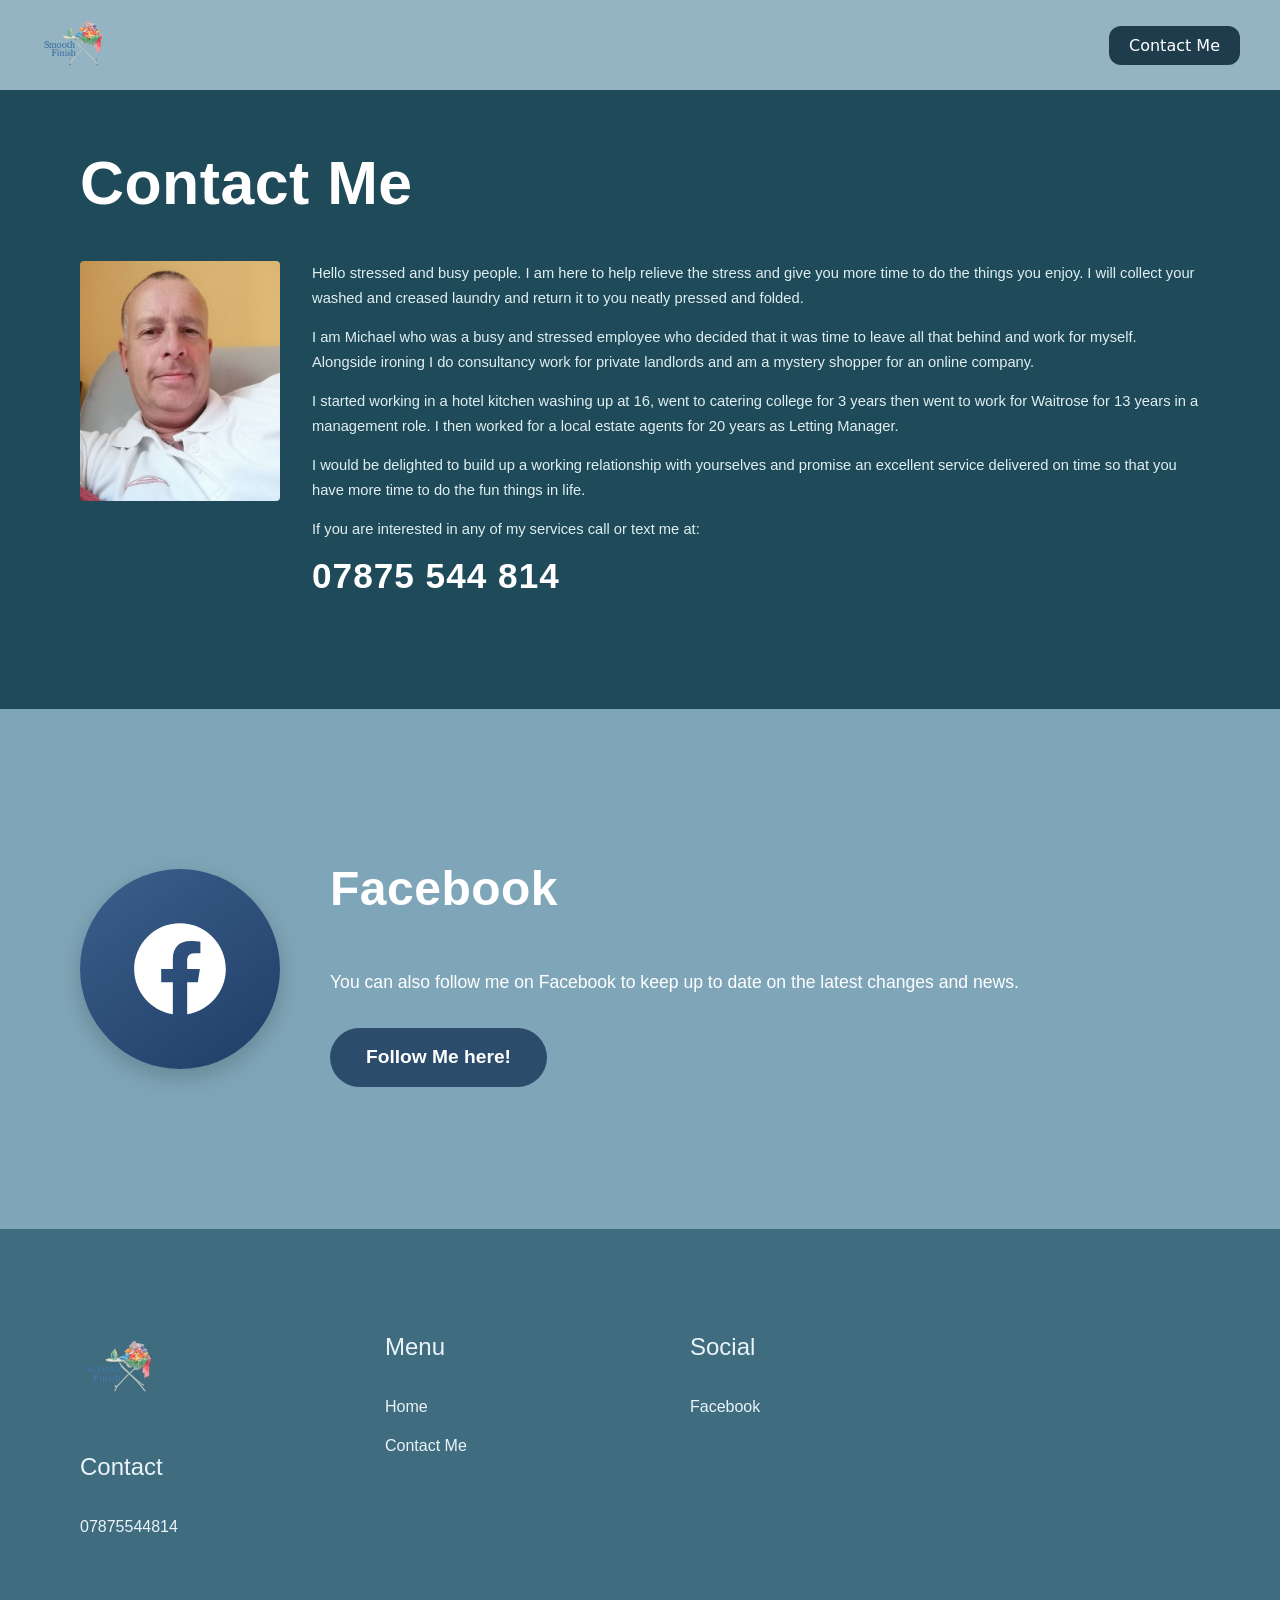
==== contact.html @ 9293cdd4 "Update contact.html" ====
<head>
     <meta charset="UTF-8">
    <title>Contact Me</title>
    <meta name="viewport" content="width=device-width, initial-scale=1.0">
    <link rel="stylesheet" href="contactstyle.css">
    <link rel="icon" type="image/png" href="images/Logo.png">
</head>
<body>
    <header class="sticky-nav" id="mainNavbar">
        <div class="logo">
            <a href="index.html"><img src="images/Logo.png" alt="SmoothFinish Logo"></a>
        </div>
        <a href="contact.html" class="nav-btn">Contact Me</a>
    </header>
<div class="demo-wrapper">
  <!-- ========= CONTACT SECTION (original, unchanged) ========= -->
  <section class="contact-section">
    <h1>Contact Me</h1>
    <div class="contact-body">
      <!-- Replace src with your actual photo filename -->
      <img class="contact-photo" src="images/bio.jpg" alt="Michael" />

      <div class="contact-text">
        <p>Hello stressed and busy people. I am here to help relieve the stress and give you more time to do the things you enjoy. I will collect your washed and creased laundry and return it to you neatly pressed and folded.</p>
        <p>I am Michael who was a busy and stressed employee who decided that it was time to leave all that behind and work for myself. Alongside ironing I do consultancy work for private landlords and am a mystery shopper for an online company.</p>
        <p>I started working in a hotel kitchen washing up at 16, went to catering college for 3 years then went to work for Waitrose for 13 years in a management role. I then worked for a local estate agents for 20 years as Letting Manager.</p>
        <p>I would be delighted to build up a working relationship with yourselves and promise an excellent service delivered on time so that you have more time to do the fun things in life.</p>
        <p>If you are interested in any of my services call or text me at:</p>
        <a class="contact-phone" href="tel:07875544814">07875 544 814</a>
      </div>
    </div>
  </section>

  <!-- ========= FACEBOOK SECTION – new look: different colour, bigger text, content on the right ========= -->
 <section class="facebook-section">
  <div class="facebook-inner">

    <div class="facebook-body">

      <!-- left icon -->
      <div class="fb-icon-wrapper">
        <div class="fb-icon">
          <a href="https://www.facebook.com/profile.php?id=61587972356042">
            <svg viewBox="0 0 24 24" xmlns="http://www.w3.org/2000/svg">
              <path d="M22 12c0-5.523-4.477-10-10-10S2 6.477 2 12c0 4.991
                3.657 9.128 8.438 9.878v-6.988H7.898V12h2.54V9.797c0-2.506
                1.492-3.89 3.777-3.89 1.094 0 2.238.195 2.238.195v2.46h-1.26
                c-1.243 0-1.63.771-1.63 1.562V12h2.773l-.443 2.89h-2.33v6.988
                C18.343 21.128 22 16.991 22 12z"/>
            </svg>
          </a>
        </div>
      </div>

      <!-- right side content -->
      <div class="fb-content">
        <h2>Facebook</h2>
        <p>You can also follow me on Facebook to keep up to date on the latest changes and news.</p>
        <a class="btn-facebook" href="https://www.facebook.com/profile.php?id=61587972356042" target="_blank" rel="noopener">Follow Me here!</a>
      </div>

    </div>

  </div>
</section>

</div>


    
<footer class="footer">

    <div class="footer-container">

        <!-- Column 1 -->
        <div class="footer-col">
            <img src="images/Logo.png" alt="SmoothFinish Logo" class="footer-logo">
            <h3>Contact</h3>
            <p>07875544814</p>
        </div>

        <!-- Column 2 -->
        <div class="footer-col">
            <h3>Menu</h3>
            <a href="home.html">Home</a>
            <a href="contact.html">Contact Me</a>
        </div>

        <!-- Column 3 -->
        <div class="footer-col">
            <h3>Social</h3>
            <a href="https://www.facebook.com/profile.php?id=61587972356042">Facebook</a>
        </div>

    </div>

</footer>


 <script>
        (function() {
            const navbar = document.getElementById('mainNavbar');
            let lastScrollY = window.scrollY;
            let ticking = false;

            function updateNavbar() {
                const currentScrollY = window.scrollY;

                // Scrolling down & past a small threshold -> hide navbar
                if (currentScrollY > lastScrollY && currentScrollY > 60) {
                    navbar.classList.add('nav-hidden');
                } 
                // Scrolling up -> show navbar
                else if (currentScrollY < lastScrollY) {
                    navbar.classList.remove('nav-hidden');
                }

                // At the very top, ensure it's always visible
                if (currentScrollY <= 10) {
                    navbar.classList.remove('nav-hidden');
                }

                lastScrollY = currentScrollY;
                ticking = false;
            }

            window.addEventListener('scroll', function() {
                if (!ticking) {
                    window.requestAnimationFrame(updateNavbar);
                    ticking = true;
                }
            });

            // Initial call to set correct state
            updateNavbar();
        })();
    </script>
</body>
---- contactstyle.css ----
body {
    margin: 0;
    font-family: system-ui, -apple-system, 'Segoe UI', Roboto, sans-serif;
}

      /* reset & base */
        * {
            margin: 0;
            padding: 0;
            box-sizing: border-box;
        }

        body {
            font-family: system-ui, -apple-system, 'Segoe UI', Roboto, sans-serif;
            background: #d9e2e6;
            min-height: 100vh; /* provides scroll to demonstrate behavior */
        }

        /* ----- AUTO-HIDE STICKY NAVBAR (JS enhanced) ----- */
        .sticky-nav {
            display: flex;
            justify-content: space-between;
            align-items: center;
            padding: 10px 40px;
            background-color: rgba(127, 166, 184, 0.8); /* adjust 0.5 to your desired opacity */
            position: sticky;
            top: 0;
            z-index: 1000;
            width: 100%;
            transition: transform 0.3s ease;
        }

        /* hidden state – slide up out of view */
        .sticky-nav.nav-hidden {
            transform: translateY(-100%);
        }

        .logo img {
            height: 70px;
            display: block;
        }

        .nav-btn {
            background-color: #1f3c4d;
            color: white;
            padding: 10px 20px;
            border-radius: 12px;
            text-decoration: none;
            font-size: 16px !important;
            font-weight: 500 !important;
            font-family: system-ui, -apple-system, 'Segoe UI', Roboto, sans-serif !important;
            line-height: normal;
            transition: background 0.2s;
        }
        .nav-btn:hover {
            background-color: #14303e;
        }



        /* ===== FOOTER ===== */

.footer {
    background-color: #3f6c7f;
    padding: 100px 80px;
    color: #eaf4f8;
}

.footer-container {
    max-width: 1300px;
    margin: 0 auto;
    display: grid;
    grid-template-columns: repeat(4, 1fr);
    gap: 100px;
}

.footer-col h3 {
    font-size: 24px;
    margin-bottom: 30px;
    font-weight: 500;
}

.footer-col a {
    display: block;
    color: #eaf4f8;
    text-decoration: none;
    margin-bottom: 15px;
    font-size: 16px;
}

.footer-col a:hover {
    text-decoration: underline;
}

.footer-col p {
    font-size: 16px;
    margin-top: 10px;
}

.footer-logo {
    width: 80px;
    margin-bottom: 40px;


}
/* content */
    /* ── reset / base ── */
    * {
      margin: 0;
      padding: 0;
      box-sizing: border-box;
    }
    
    body {
      background: #f0f0f0;
      font-family: Arial, sans-serif;
      line-height: 1.5;
      width: 100%;
      overflow-x: hidden; /* prevent horizontal scroll */
    }

    /* each section now spans full viewport width */
    .contact-section,
    .facebook-section {
      width: 100%;
    }

    /* inner content containers - max width for readability, centered */
    .contact-body,
    .facebook-body {
      max-width: 1200px;
      margin: 0 auto;
      padding: 0 40px; /* keep padding consistent */
      min-height: 400px;
    }

    /* --- CONTACT SECTION --- */
    .contact-section {
      background-color: #1f4a5a;
      color: #ffffff;
      padding: 48px 0; /* padding top/bottom only, sides handled by inner container */
    }
    
    .contact-section h1 {
      font-size: 3.8rem;
      font-weight: 700;
      margin-bottom: 32px;
      letter-spacing: 0.5px;
      max-width: 1200px;
      margin-left: auto;
      margin-right: auto;
      padding: 0 40px;
    }
    
    .contact-body {
      display: flex;
      gap: 32px;
      align-items: flex-start;
      flex-wrap: wrap;
    }
    
    .contact-photo {
      flex-shrink: 0;
      width: 200px;
      height: 240px;
      object-fit: cover;
      border-radius: 4px;
      background: #b5d1d4;
    }
    
    .contact-text {
      flex: 1;
      min-width: 260px;
    }
    
    .contact-text p {
      font-size: 0.92rem;
      line-height: 1.7;
      color: #e0eff0;
      margin-bottom: 14px;
    }
    
    .contact-text p:last-of-type {
      margin-bottom: 0;
    }
    
    .contact-phone {
      display: block;
      margin-top: 8px;
      font-size: 2.2rem;
      font-weight: 700;
      color: #ffffff;
      letter-spacing: 1px;
      text-decoration: none;
    }
    
    .contact-phone:hover {
      text-decoration: underline;
      opacity: 0.9;
    }

/* ===== FACEBOOK SECTION ===== */
.facebook-section {
  background-color: #7fa6b8;
  color: #ffffff;
  padding: 60px 40px;
  width: 100%;
}

.facebook-inner {
  max-width: 1200px;
  margin: 0 auto;
}

.facebook-section h2 {
  font-size: 3rem;
  font-weight: 700;
  margin-bottom: 40px;
  letter-spacing: 0.5px;
  color: #ffffff;
}

/* MAIN LAYOUT */
.facebook-body {
  display: flex;
  align-items: center;          /* vertical centering */
  justify-content: center;      /* keeps both sides centred */
  gap: 50px;
  flex-wrap: nowrap;            /* prevents weird wrapping */
}

/* ICON */
.fb-icon-wrapper {
  display: flex;
  justify-content: center;
  align-items: center;
  flex-shrink: 0;               /* prevents shrinking */
}

.fb-icon {
  width: 200px;
  height: 200px;
  background: linear-gradient(145deg, #3b5f8c, #1e3e66);
  border-radius: 50%;
  display: flex;
  align-items: center;
  justify-content: center;
  box-shadow: 0 8px 24px rgba(0, 0, 0, 0.2);
}

.fb-icon svg {
  width: 110px;
  height: 110px;
  fill: #ffffff;
}

/* TEXT */
.fb-content {
  flex: 1;                      /* fills remaining space */
  font-size: 1.1rem;
  line-height: 1.6;
  color: #ffffff;
}

.fb-content p {
  margin-bottom: 1.5rem;
  max-width: 750px;
}

.btn-facebook {
  display: inline-block;
  background-color: #2c4c6b;
  color: #ffffff;
  font-size: 1.2rem;
  font-weight: 600;
  padding: 14px 36px;
  border-radius: 40px;
  text-decoration: none;
  transition: background 0.2s ease, transform 0.1s;
  border: none;
  cursor: pointer;
  margin-top: 0.5rem;
}

/* ===== RESPONSIVE ===== */
@media (max-width: 900px) {
  .facebook-body {
    flex-direction: column;     /* stack vertically */
    text-align: center;
    gap: 30px;
  }

  .fb-content {
    width: 100%;
    text-align: center;
  }

  .fb-icon {
    width: 180px;
    height: 180px;
  }

  .fb-icon svg {
    width: 90px;
    height: 90px;
  }

  .facebook-section h2 {
    font-size: 2.5rem;
  }
}

@media (max-width: 600px) {
  .facebook-section {
    padding: 40px 24px;
  }

  .facebook-section h2 {
    font-size: 2.2rem;
    margin-bottom: 30px;
  }

  .fb-icon {
    width: 160px;
    height: 160px;
  }

  .fb-icon svg {
    width: 80px;
    height: 80px;
  }
}


  @media (max-width: 768px) {
    .footer {
        padding: 60px 25px; /* reduce side padding on mobile */
    }

    .footer-container {
        grid-template-columns: 1fr; /* stack columns on mobile only */
        gap: 40px;
    }
}
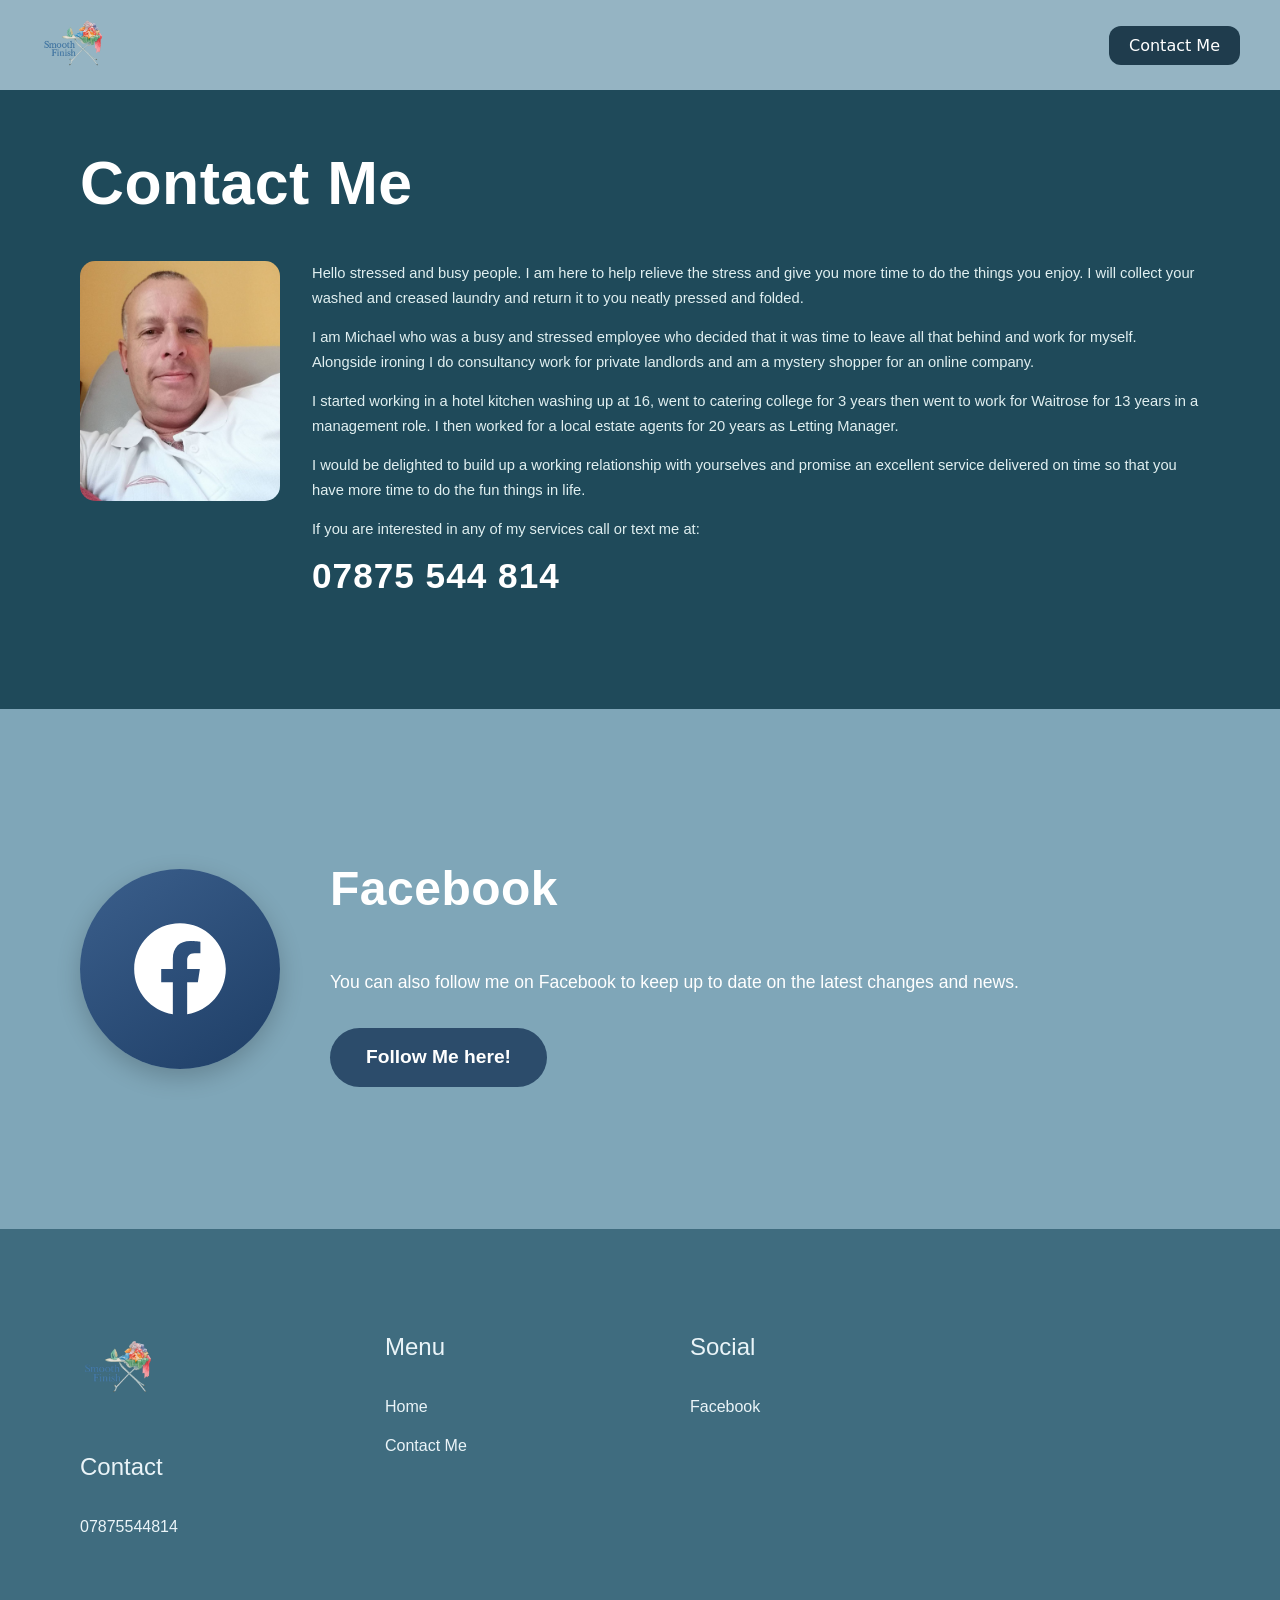
==== commit a922546b: "Update contact.html" ====
--- a/contact.html
+++ b/contact.html
@@ -2,6 +2,10 @@
      <meta charset="UTF-8">
     <title>Contact Me</title>
     <meta name="viewport" content="width=device-width, initial-scale=1.0">
+     <meta name="viewport" content="width=device-width, initial-scale=1.0">
+    <meta name="description" content="Contact smooth finish for any services you are intrested in.">
+    <meta name="keywords" content="ironing,owestry,smoothfinish.SmoothFinish, BedSheets,Clothes,Free delivery.">
+    <meta name="author" content="smoothfinish">
     <link rel="stylesheet" href="contactstyle.css">
     <link rel="icon" type="image/png" href="images/Logo.png">
 </head>
@@ -18,7 +22,7 @@
     <h1>Contact Me</h1>
     <div class="contact-body">
       <!-- Replace src with your actual photo filename -->
-      <img class="contact-photo" src="images/bio.jpg" alt="Michael" />
+      <img class="contact-photo" src="images/bio.jpg" alt="Michael" style="border-radius: 15px;" />
 
       <div class="contact-text">
         <p>Hello stressed and busy people. I am here to help relieve the stress and give you more time to do the things you enjoy. I will collect your washed and creased laundry and return it to you neatly pressed and folded.</p>
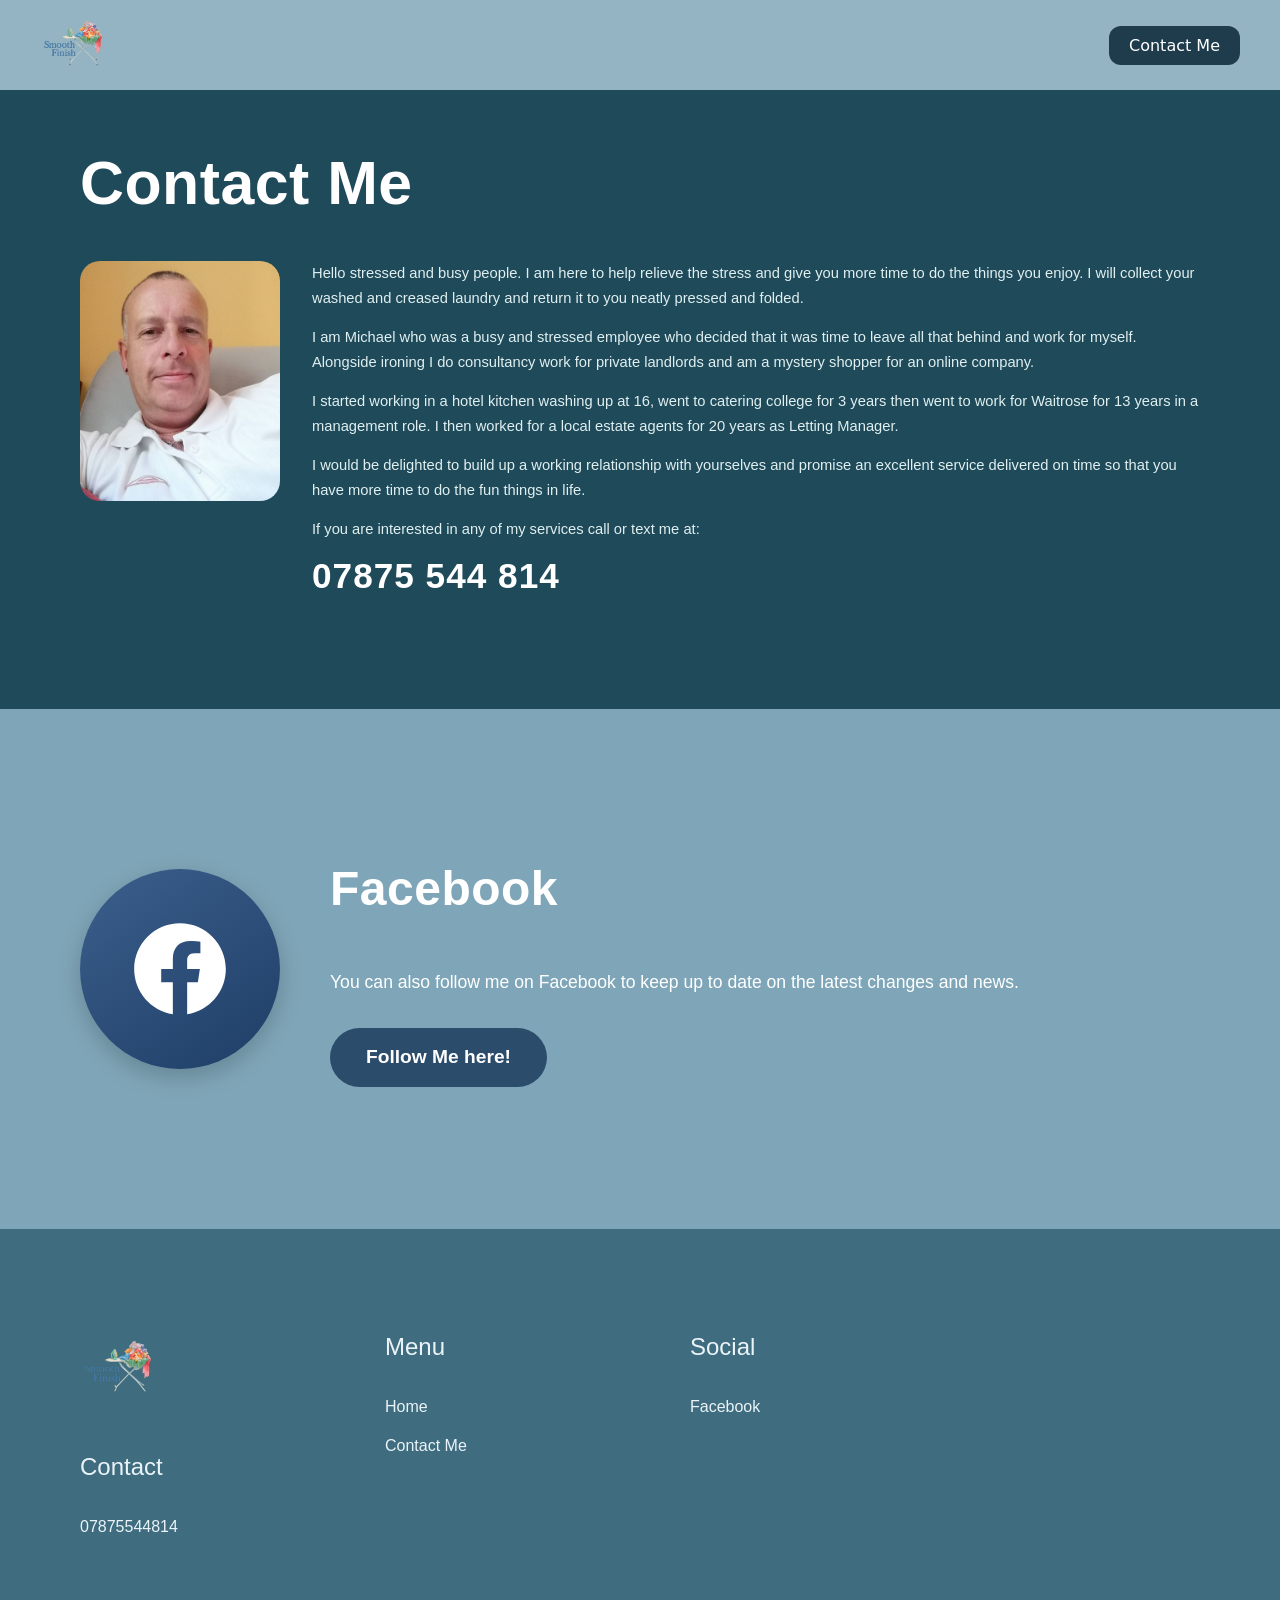
==== commit ca92bcc8: "Update contact.html" ====
--- a/contact.html
+++ b/contact.html
@@ -22,7 +22,7 @@
     <h1>Contact Me</h1>
     <div class="contact-body">
       <!-- Replace src with your actual photo filename -->
-      <img class="contact-photo" src="images/bio.jpg" alt="Michael" style="border-radius: 15px;" />
+      <img class="contact-photo" src="images/bio.jpg" alt="Michael" style="border-radius: 20px;" />
 
       <div class="contact-text">
         <p>Hello stressed and busy people. I am here to help relieve the stress and give you more time to do the things you enjoy. I will collect your washed and creased laundry and return it to you neatly pressed and folded.</p>
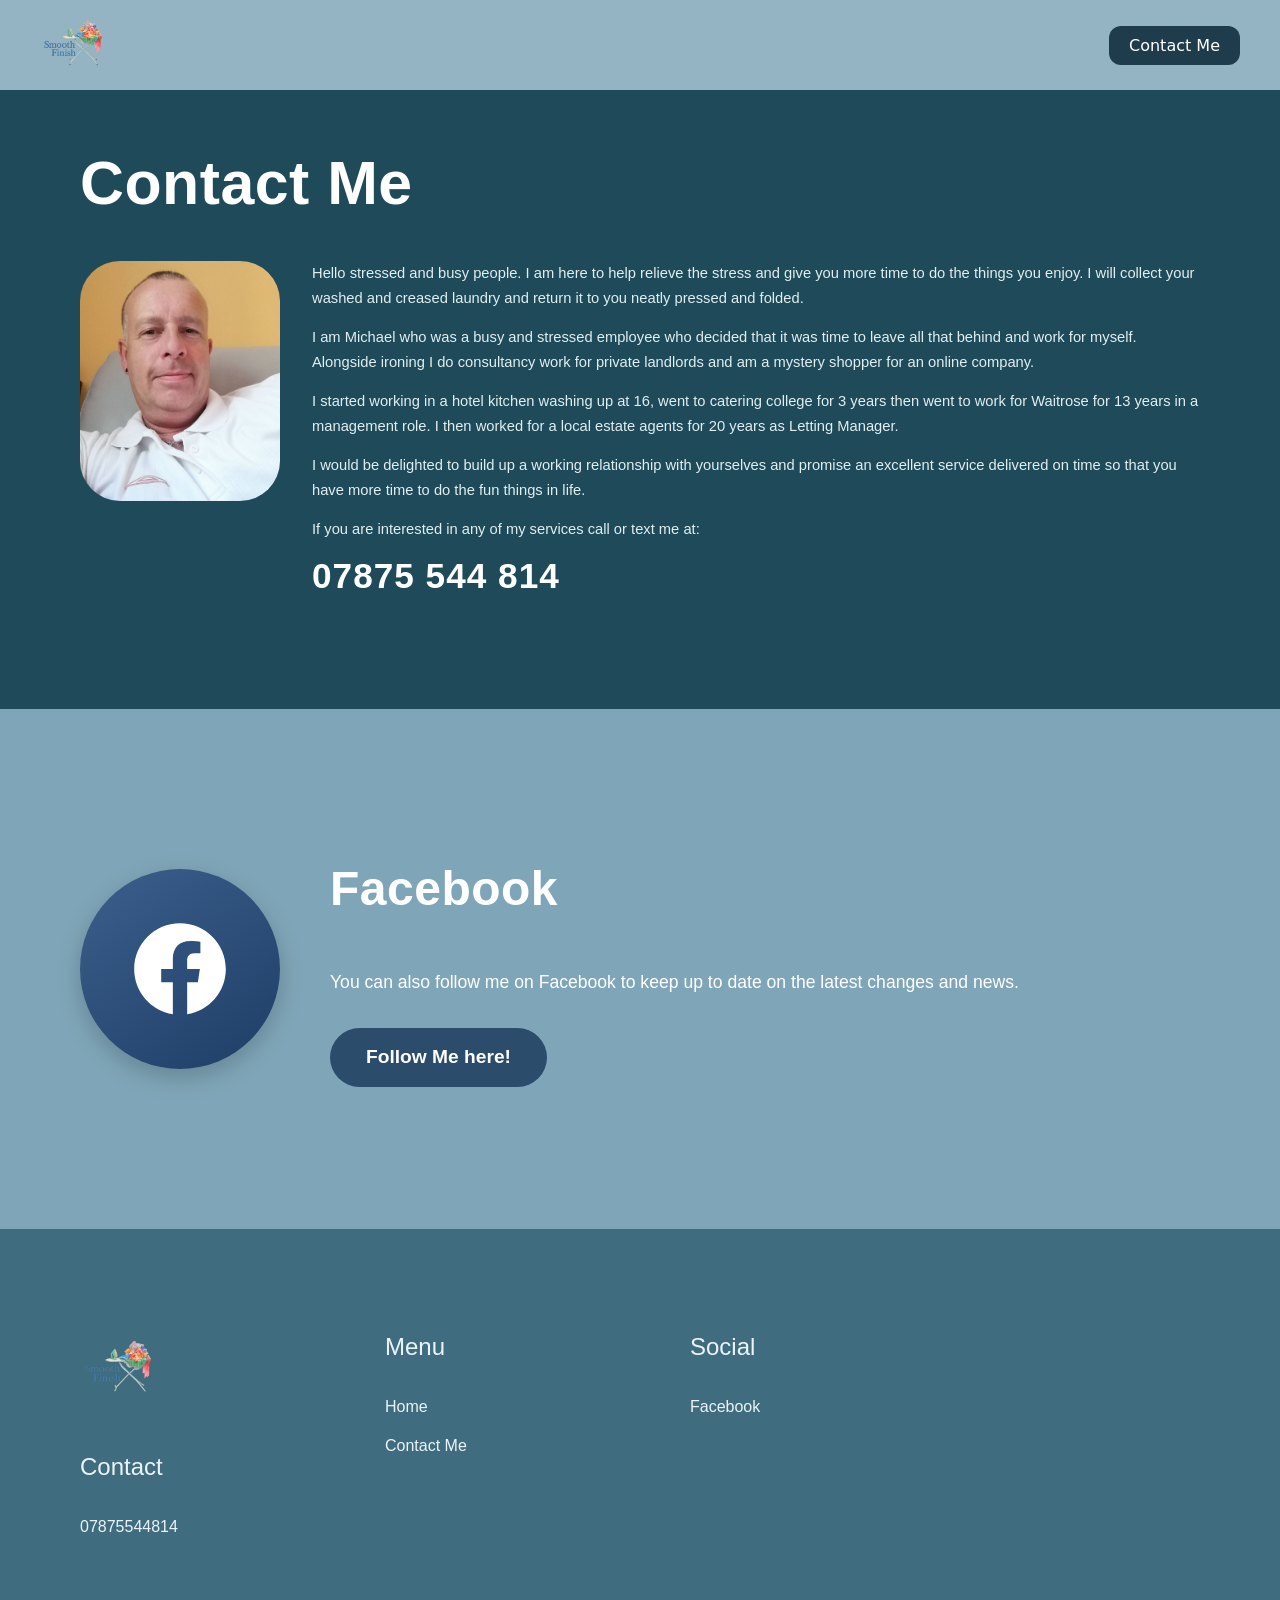
==== commit 98302448: "Update contact.html" ====
--- a/contact.html
+++ b/contact.html
@@ -22,7 +22,7 @@
     <h1>Contact Me</h1>
     <div class="contact-body">
       <!-- Replace src with your actual photo filename -->
-      <img class="contact-photo" src="images/bio.jpg" alt="Michael" style="border-radius: 20px;" />
+      <img class="contact-photo" src="images/bio.jpg" alt="Michael" style="border-radius: 40px;" />
 
       <div class="contact-text">
         <p>Hello stressed and busy people. I am here to help relieve the stress and give you more time to do the things you enjoy. I will collect your washed and creased laundry and return it to you neatly pressed and folded.</p>
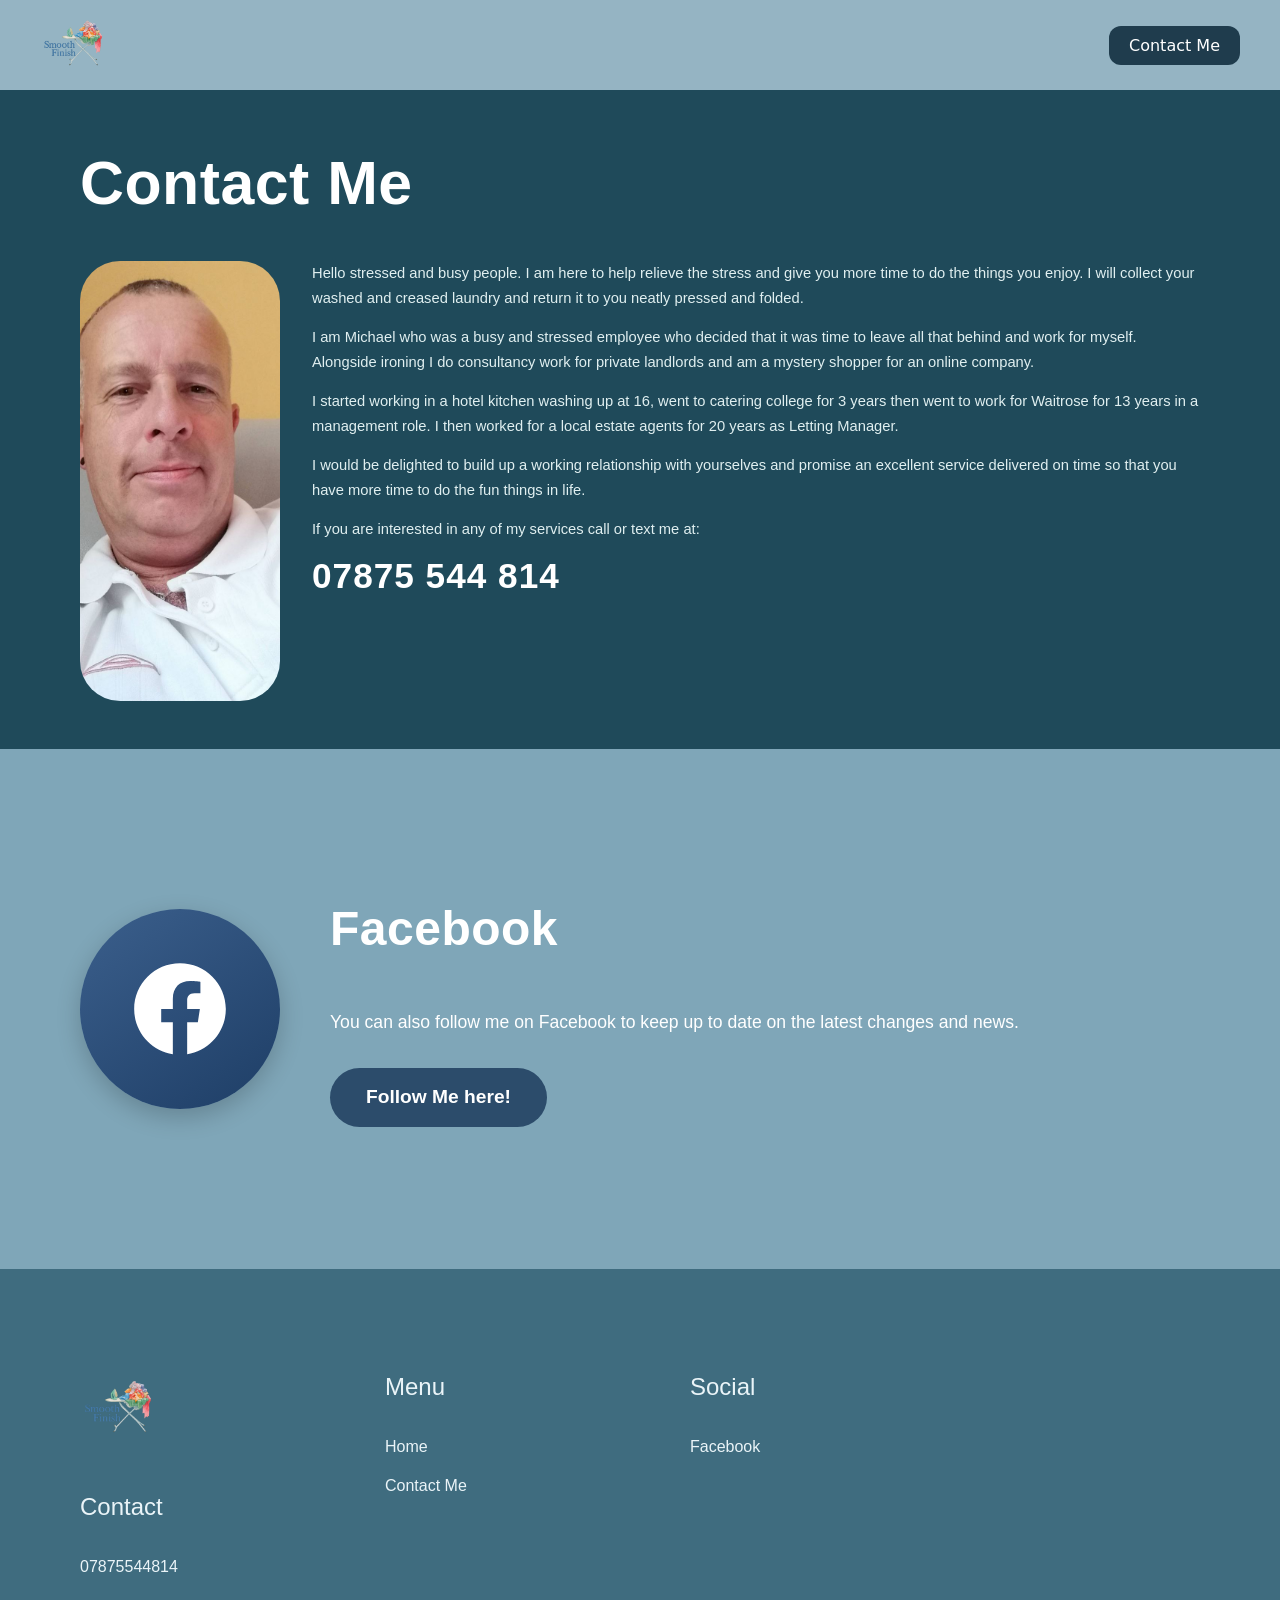
==== commit 0e227fb5: "Update contact.html" ====
--- a/contactstyle.css
+++ b/contactstyle.css
@@ -162,7 +162,7 @@
     .contact-photo {
       flex-shrink: 0;
       width: 200px;
-      height: 240px;
+      height: 440px;
       object-fit: cover;
       border-radius: 4px;
       background: #b5d1d4;
